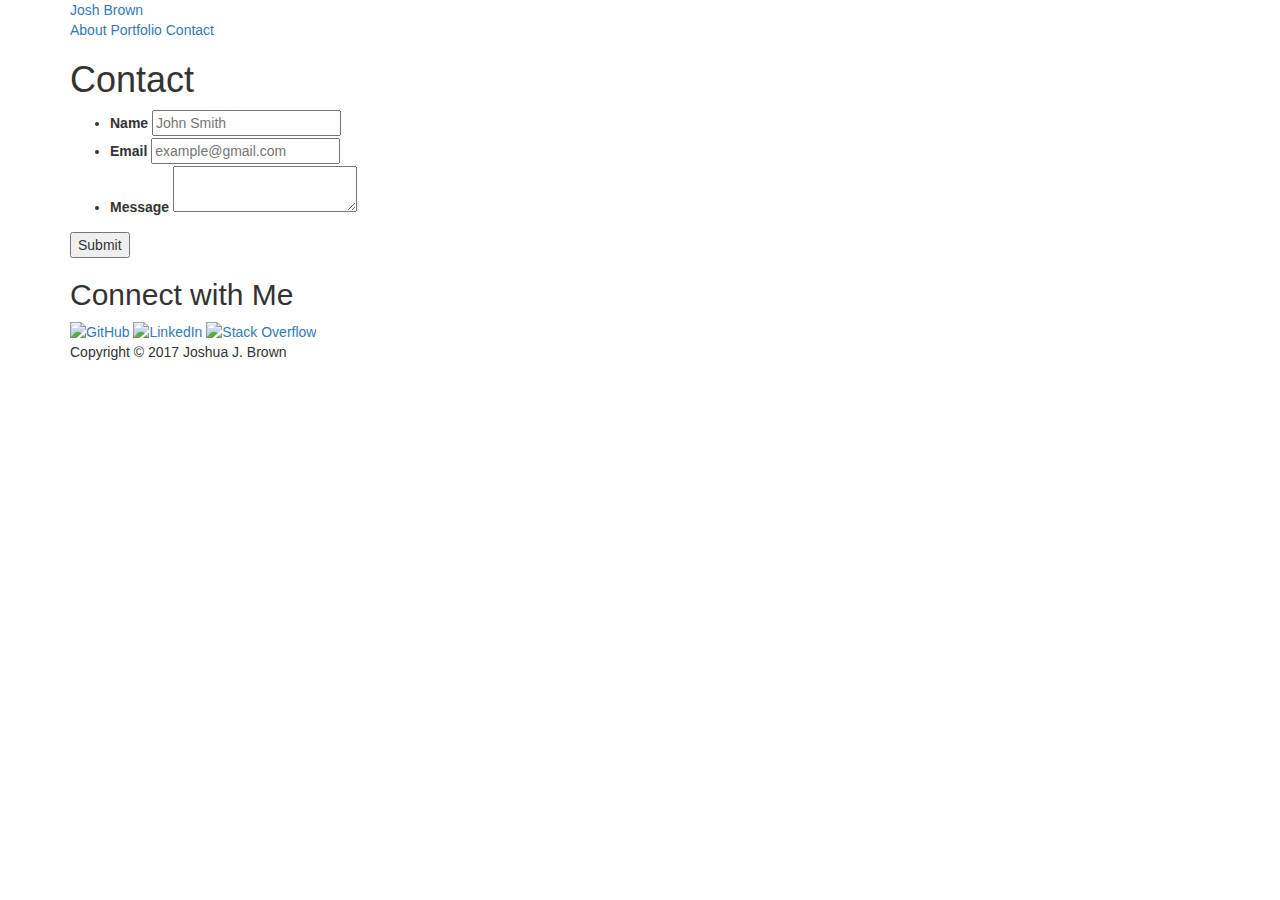
==== contact.html @ 9b66983c "Initial files with bootstrap ref" ====
<!doctype html>
<html lang="en-us">

<head>
  <meta charset="UTF-8" name="viewport" content="width=device-width, initial-scale=1">
  <title>Contact | Josh Brown</title>
    <link rel="stylesheet" href="https://maxcdn.bootstrapcdn.com/bootstrap/3.3.7/css/bootstrap.min.css" integrity="sha384-BVYiiSIFeK1dGmJRAkycuHAHRg32OmUcww7on3RYdg4Va+PmSTsz/K68vbdEjh4u" crossorigin="anonymous">

    <link rel="stylesheet" type="text/css" href="assets/css/reset.css">
  <link rel="stylesheet" type="text/css" href="assets/css/style.css">
</head>

<body>

  <header id="masthead">
    <div class="container">
      <a href="index.html" id="logo">Josh Brown</a>
      <nav>
        <a href="index.html">About</a>
        <a href="portfolio.html">Portfolio</a>
        <a href="contact.html">Contact</a>
      </nav>
    </div>
  </header>

  <div id="main-container" class="container">
    <section class="main-section">
      <h1>Contact</h1>

      <form id="contact-form">
        <ul>
          <li>
            <label for="name">Name</label>
            <input type="text" id="name" name="name" placeholder="John Smith" required="required">
          </li>
          <li>
            <label for="email">Email</label>
            <input type="email" id="email" name="email" placeholder="example@gmail.com" required="required">
          </li>
          <li>
            <label for="message">Message</label>
            <textarea id="message" name="message" required="required"></textarea>
          </li>
        </ul>
        <input type="submit">
      </form>

    </section>

    <section class="sidebar">
      <div id="connect">
        <h2>Connect with Me</h2>

         <a href="#"><img src="assets/images/GitHub.png" class="social" alt="GitHub"/></a>
        <a href="#"><img src="assets/images/LinkedIn.png" class="social" alt="LinkedIn"/></a>
        <a href="#"><img src="assets/images/stackoverflow.png" class="social" alt="Stack Overflow"/></a>
      </div>
    </section>
  </div>

  <footer>
    <div class="container">
      Copyright &copy; 2017 Joshua J. Brown
    </div>
  </footer>
</body>

</html>
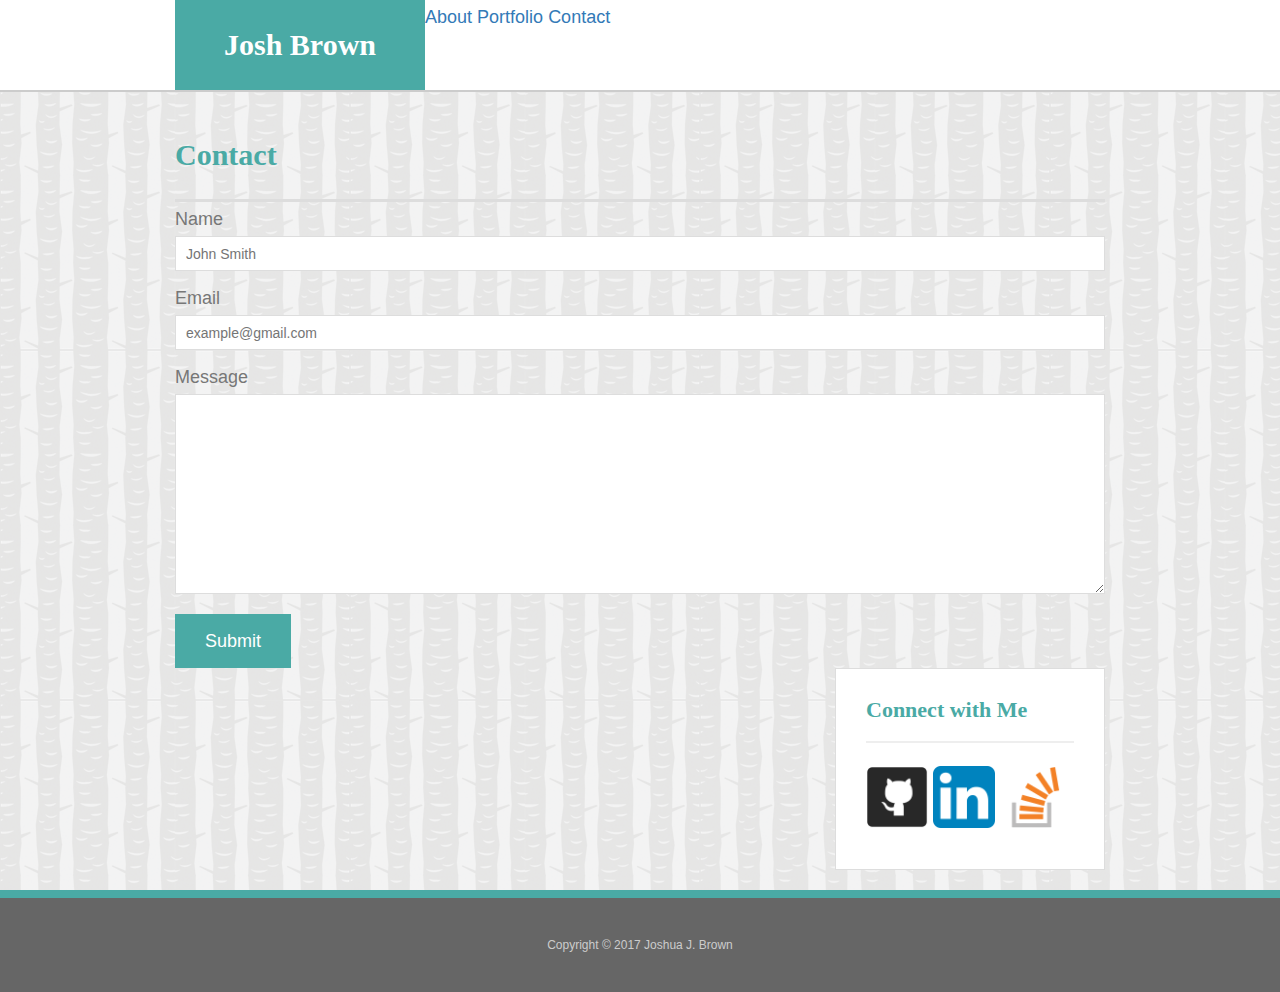
==== commit 37f4a871: "Added social media handles" ====
--- a/contact.html
+++ b/contact.html
@@ -2,67 +2,67 @@
 <html lang="en-us">
 
 <head>
-  <meta charset="UTF-8" name="viewport" content="width=device-width, initial-scale=1">
-  <title>Contact | Josh Brown</title>
+    <meta charset="UTF-8" name="viewport" content="width=device-width, initial-scale=1">
+    <title>Contact | Josh Brown</title>
     <link rel="stylesheet" href="https://maxcdn.bootstrapcdn.com/bootstrap/3.3.7/css/bootstrap.min.css" integrity="sha384-BVYiiSIFeK1dGmJRAkycuHAHRg32OmUcww7on3RYdg4Va+PmSTsz/K68vbdEjh4u" crossorigin="anonymous">
 
     <link rel="stylesheet" type="text/css" href="assets/css/reset.css">
-  <link rel="stylesheet" type="text/css" href="assets/css/style.css">
+    <link rel="stylesheet" type="text/css" href="assets/css/style.css">
 </head>
 
 <body>
 
-  <header id="masthead">
-    <div class="container">
-      <a href="index.html" id="logo">Josh Brown</a>
-      <nav>
-        <a href="index.html">About</a>
-        <a href="portfolio.html">Portfolio</a>
-        <a href="contact.html">Contact</a>
-      </nav>
+    <header id="masthead">
+        <div class="container">
+            <a href="index.html" id="logo">Josh Brown</a>
+            <nav>
+                <a href="index.html">About</a>
+                <a href="portfolio.html">Portfolio</a>
+                <a href="contact.html">Contact</a>
+            </nav>
+        </div>
+    </header>
+
+    <div id="main-container" class="container">
+        <section class="main-section">
+            <h1>Contact</h1>
+
+            <form id="contact-form">
+                <ul>
+                    <li>
+                        <label for="name">Name</label>
+                        <input type="text" id="name" name="name" placeholder="John Smith" required="required">
+                    </li>
+                    <li>
+                        <label for="email">Email</label>
+                        <input type="email" id="email" name="email" placeholder="example@gmail.com" required="required">
+                    </li>
+                    <li>
+                        <label for="message">Message</label>
+                        <textarea id="message" name="message" required="required"></textarea>
+                    </li>
+                </ul>
+                <input type="submit">
+            </form>
+
+        </section>
+
+        <section class="sidebar">
+            <div id="connect">
+                <h2>Connect with Me</h2>
+
+                <a href="https://github.com/Soc1alProgramming"><img src="assets/images/GitHub.png" class="social" alt="GitHub" /></a>
+                <a href="https://www.linkedin.com/in/joshua-brown-764aa011b/"><img src="assets/images/LinkedIn.png" class="social" alt="LinkedIn" /></a>
+                <a href="https://stackoverflow.com/users/7977848/josh-brown"><img src="assets/images/stackoverflow.png" class="social" alt="Stack Overflow" /></a>
+            </div>
+        </section>
     </div>
-  </header>
 
-  <div id="main-container" class="container">
-    <section class="main-section">
-      <h1>Contact</h1>
-
-      <form id="contact-form">
-        <ul>
-          <li>
-            <label for="name">Name</label>
-            <input type="text" id="name" name="name" placeholder="John Smith" required="required">
-          </li>
-          <li>
-            <label for="email">Email</label>
-            <input type="email" id="email" name="email" placeholder="example@gmail.com" required="required">
-          </li>
-          <li>
-            <label for="message">Message</label>
-            <textarea id="message" name="message" required="required"></textarea>
-          </li>
-        </ul>
-        <input type="submit">
-      </form>
-
-    </section>
-
-    <section class="sidebar">
-      <div id="connect">
-        <h2>Connect with Me</h2>
-
-         <a href="#"><img src="assets/images/GitHub.png" class="social" alt="GitHub"/></a>
-        <a href="#"><img src="assets/images/LinkedIn.png" class="social" alt="LinkedIn"/></a>
-        <a href="#"><img src="assets/images/stackoverflow.png" class="social" alt="Stack Overflow"/></a>
-      </div>
-    </section>
-  </div>
-
-  <footer>
-    <div class="container">
-      Copyright &copy; 2017 Joshua J. Brown
-    </div>
-  </footer>
+    <footer>
+        <div class="container">
+            Copyright &copy; 2017 Joshua J. Brown
+        </div>
+    </footer>
 </body>
 
-</html>+</html>
--- a/assets/css/style.css
+++ b/assets/css/style.css
@@ -0,0 +1,303 @@
+body {
+    font-family: Arial, "Helvetica Neue", Helvetica, sans-serif;
+    font-size: 18px;
+    line-height: 34px;
+    color: #777;
+    background: url("../images/tree_bark.png");
+}
+
+* {
+    box-sizing: border-box;
+}
+
+
+/* general */
+
+.container {
+    max-width: 960px;
+    clear: both;
+}
+
+
+p:last-child {
+    margin-bottom: 0;
+}
+
+h1,
+h2,
+h3 {
+    font-family: Georgia, Times, "Times New Roman", serif;
+    font-weight: 700;
+    color: #4aaaa5;
+}
+
+h1 {
+    padding-bottom: 20px;
+    font-size: 30px;
+    line-height: 49px;
+    border-bottom: 3px solid #ddd;
+}
+
+h2,
+h3 {
+    font-size: 22px;
+}
+
+
+/* header */
+
+#masthead {
+    position: fixed;
+    z-index: 99;
+    width: 100%;
+    margin: 0 0 30px;
+    overflow: auto;
+    color: #fff;
+    background: #fff;
+    border-bottom: 2px solid #ccc;
+}
+
+#logo {
+    float: left;
+    width: 250px;
+    height: 90px;
+    font-family: Georgia, Times, "Times New Roman", serif;
+    font-size: 30px;
+    font-weight: 700;
+    line-height: 90px;
+    color: #fff;
+    text-align: center;
+    text-decoration: none;
+    background: #4aaaa5;
+}
+
+.navbar-header a {
+  width: 250px;
+  height: 90px;
+  font-family: Georgia, Times, "Times New Roman", serif;
+  font-size: 30px;
+  line-height: 90px;
+  color: #fff;
+  text-align: center;
+  text-decoration: none;
+  background: #4aaaa5;
+}
+
+.navbar-default .navbar-brand {
+    color: #fff;
+}
+
+.nav {
+  margin-top: 25px;
+}
+#body::after {
+  margin: 60px;
+}
+
+/* footer */
+
+footer {
+    padding: 30px 0;
+    clear: both;
+    font-size: 12px;
+    color: #fff;
+    color: #ccc;
+    text-align: center;
+    background: #666;
+    border-top: 8px solid #4aaaa5;
+}
+
+
+/* sidebar */
+
+.sidebar {
+    float: right;
+    width: 100%;
+    max-width: 270px;
+    padding: 30px;
+    margin-bottom: 20px;
+    background: #fff;
+    border: 1px solid #ddd;
+}
+
+h3,
+.sidebar h2 {
+    padding-bottom: 20px;
+    margin-bottom: 15px;
+    line-height: 22px;
+    border-bottom: 2px solid #eee;
+}
+
+.social {
+    width: 62px;
+    height: 62px;
+    margin-top: 8px;
+    margin-right: 5px;
+}
+
+.social:last-child {
+    margin-right: 0;
+}
+
+
+/* main */
+
+#main-container {
+    padding-top: 130px;
+}
+
+#main-section {
+    float: left;
+    width: 100%;
+    max-width: 650px;
+    padding: 30px;
+    margin: 0 0 40px;
+    background: #fff;
+    border: 1px solid #ddd;
+}
+
+
+/* portfolio page */
+
+.work {
+    position: relative;
+    float: left;
+    width: 274px;
+    margin: 20px 0 25px;
+    overflow: auto;
+}
+
+.work:nth-child(even) {
+    margin-right: 40px;
+}
+
+.work img {
+    width: 100%;
+    border: 0 none;
+    opacity: 0.8;
+}
+
+.work h3 {
+    position: absolute;
+    bottom: 20px;
+    width: 100%;
+    padding: 15px;
+    margin-bottom: 0;
+    font-weight: 300;
+    line-height: 30px;
+    color: #fff;
+    text-align: center;
+    background: #4aaaa5;
+    border-bottom: 0;
+}
+
+#auth-image {
+    float: left;
+    width: 200px;
+    height: auto;
+    margin-bottom: 10px;
+    margin-left: 15px;
+}
+
+
+/* contact page */
+
+#contact-form ul {
+    margin-bottom: 20px;
+}
+
+#contact-form li {
+    margin-bottom: 10px;
+}
+
+label,
+input[type=text],
+input[type=email],
+textarea {
+    display: block;
+    width: 100%;
+}
+
+input[type=text],
+input[type=email],
+textarea {
+    height: 35px;
+    padding: 0 10px;
+    font-size: 14px;
+    border: 1px solid #ddd;
+}
+
+textarea {
+    height: 200px;
+}
+
+input[type=submit] {
+    padding: 10px 30px;
+    font-size: 18px;
+    color: #fff;
+    cursor: pointer;
+    background: #4aaaa5;
+    border: 0 none;
+}
+
+
+/* For desktop: */
+
+@media only screen and (max-width: 980px) {
+    .work {
+        width: 400px;
+    }
+}
+
+
+/* For tablet: */
+
+@media only screen and (max-width: 768px) {
+    .sidebar {
+        max-width: 640px;
+        padding-left: 35%;
+    }
+    .sidebar h2 {
+        border-bottom: 0px #fff;
+    }
+    #connect {
+        max-width: 100%;
+    }
+}
+
+
+/* For phone: */
+
+@media only screen and (max-width: 640px) {
+    
+    #masthead{
+        position: static;
+    }
+    nav {
+        width: 100%;
+        padding-left: 22%;
+    }
+    #logo {
+        width: 100%;
+    }
+    
+    #main-container{
+        padding-top: 10px;
+    }
+    .sidebar {
+        max-width: 640px;
+        padding-left: 35%;
+    }
+    .sidebar h2 {
+        border-bottom: 0px #fff;
+    }
+    #connect {
+        max-width: 100%;
+    }
+    #auth-image {
+        width: 100%
+    }
+    .work {
+        width: 100%
+    }
+}
